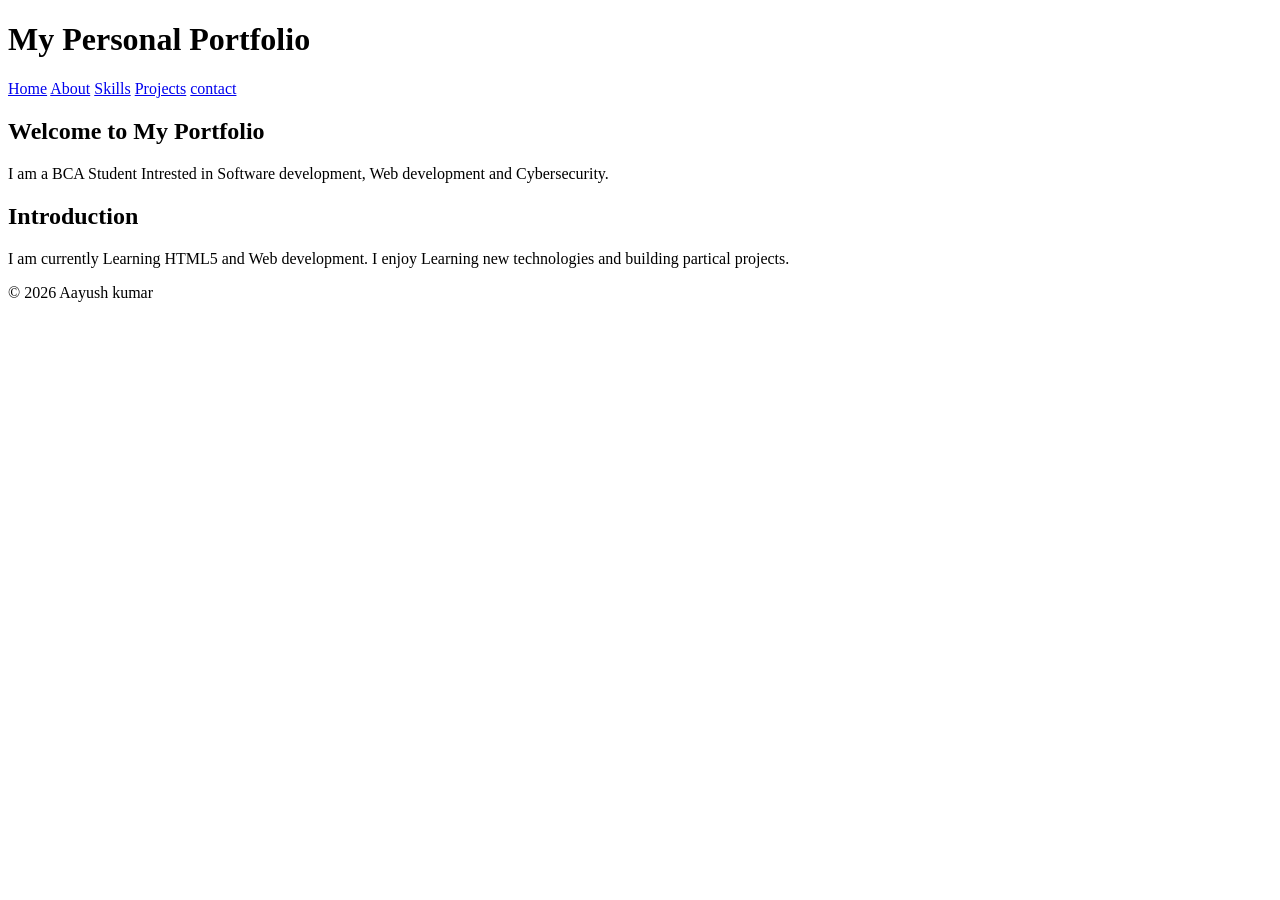
==== index.html @ f5381dcd "Add files via upload" ====
<!DOCTYPE html>
<html lang="en">

<head>
    <meta charset="UTF-8">

    <title>My Portfolio</title>

</head>

<body>

    <header>

        <h1>My Personal Portfolio</h1>

        <nav>

            <a href="index.html">Home</a>
            <a href="About.html">About</a>
            <a href="skills.html">Skills</a>
            <a href="projects.html">Projects</a>
            <a href="contact.html">contact</a>

        </nav>

        <main>

            <section>

                <h2>Welcome to My Portfolio</h2>

                <p>
                    I am a BCA Student Intrested in Software development,
                    Web development and Cybersecurity.
                </p>
            </section>

            <section>

                <h2> Introduction</h2>

                <p>
                    I am currently Learning HTML5 and Web development.
                    I enjoy Learning new technologies and building partical projects.
                </p>
            </section>
        </main>

        <footer>
            <p>&copy; 2026 Aayush kumar</p>
        </footer>

    </header>
</body>

</html>
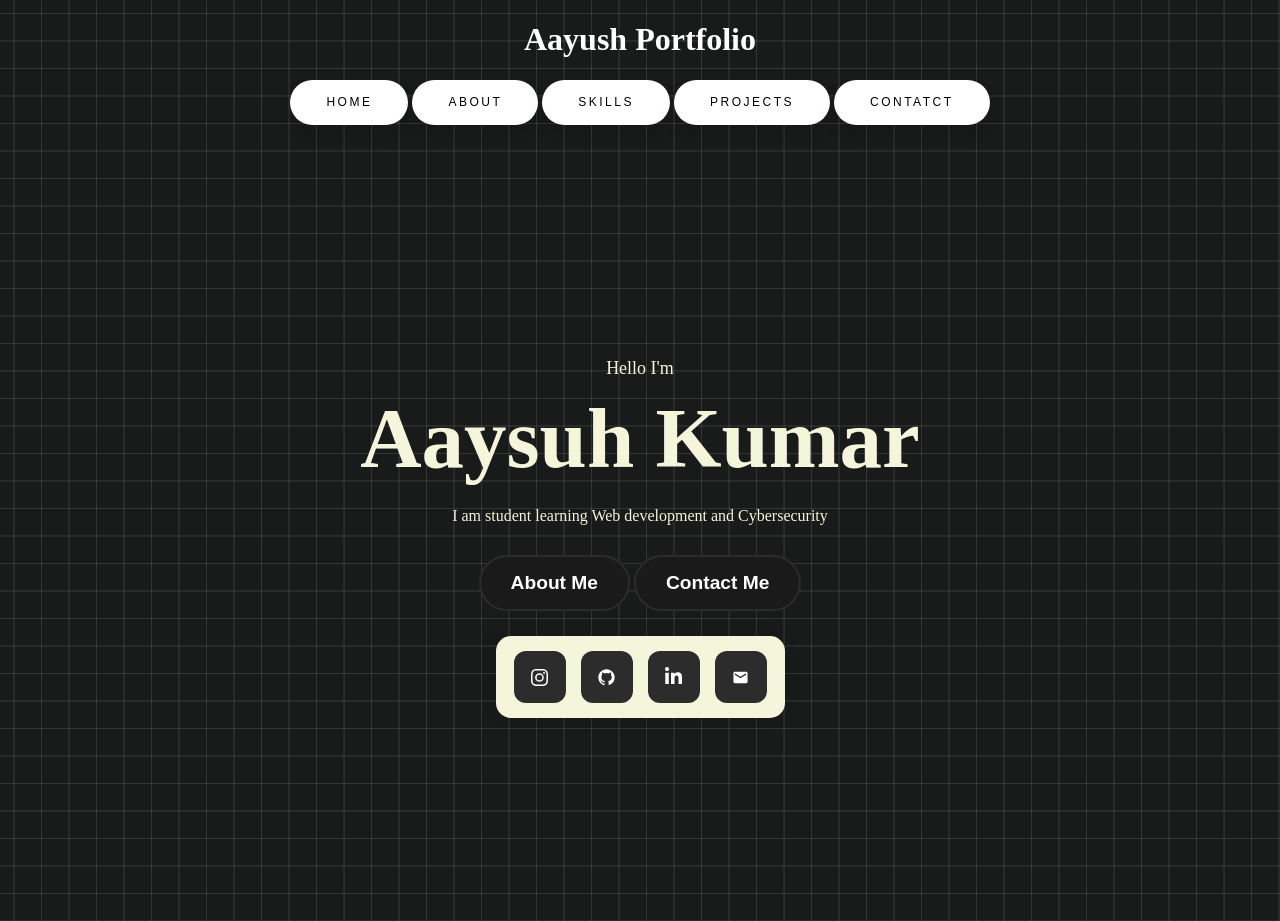
==== commit 0801b083: "Add files via upload" ====
--- a/index.html
+++ b/index.html
@@ -1,57 +1,70 @@
 <!DOCTYPE html>
 <html lang="en">
-
 <head>
     <meta charset="UTF-8">
-
-    <title>My Portfolio</title>
-
+    <meta name="viewport" content="width=device-width, initial-scale=1.0">
+    <title>Aayush Portfolio</title>
+    <link rel="stylesheet" href="style.css">
 </head>
 
-<body>
-
-    <header>
-
-        <h1>My Personal Portfolio</h1>
+<body class="container">  
+     <header>
+        <h1>Aayush Portfolio</h1>
 
         <nav>
+            <button class="nav-buton"onclick="window.location.href='index.html'">Home</button>
+            <button class="nav-buton"onclick="window.location.href='about.html'">About</button>
+            <button class="nav-buton"onclick="window.location.href='skills.html'">Skills</button>
+            <button class="nav-buton"onclick="window.location.href='projects.html'">Projects</button>
+            <button class="nav-buton"onclick="window.location.href='contact.html'">Contatct</button>
+        </nav>     
+    </header>
 
-            <a href="index.html">Home</a>
-            <a href="About.html">About</a>
-            <a href="skills.html">Skills</a>
-            <a href="projects.html">Projects</a>
-            <a href="contact.html">contact</a>
+    <main>
+        <section id="index">
+            <p id="intro">Hello I'm</p>
+            <h1>Aaysuh Kumar</h1>
+            <p id="bio">I am student learning Web development and Cybersecurity</p>
+        </section>
 
-        </nav>
+        <section id="button">
+            <button class="boton-elegante"onclick="window.location.href='about.html'">About Me</button>
+            <button class="boton-elegante"onclick="window.location.href='contact.html'">Contact Me</button>
+        </section>
 
-        <main>
+        <section id="social-card">
 
-            <section>
+    <div class="social-card">
 
-                <h2>Welcome to My Portfolio</h2>
+        <a href="https://www.instagram.com/_.aayuxx" class="socialContainer containerOne">
+            <svg class="socialSvg" viewBox="0 0 16 16">
+                <path d="M8 0C5.829 0 5.556.01 4.703.048 3.85.088 3.269.222 2.76.42a3.917 3.917 0 0 0-1.417.923A3.927 3.927 0 0 0 .42 2.76C.222 3.268.087 3.85.048 4.7.01 5.555 0 5.827 0 8.001c0 2.172.01 2.444.048 3.297.04.852.174 1.433.372 1.942.205.526.478.972.923 1.417.444.445.89.719 1.416.923.51.198 1.09.333 1.942.372C5.555 15.99 5.827 16 8 16s2.444-.01 3.298-.048c.851-.04 1.434-.174 1.943-.372a3.916 3.916 0 0 0 1.416-.923c.445-.445.718-.891.923-1.417.197-.509.332-1.09.372-1.942C15.99 10.445 16 10.173 16 8s-.01-2.445-.048-3.299c-.04-.851-.175-1.433-.372-1.941a3.926 3.926 0 0 0-.923-1.417A3.911 3.911 0 0 0 13.24.42c-.51-.198-1.092-.333-1.943-.372C10.443.01 10.172 0 7.998 0h.003zm-.717 1.442h.718c2.136 0 2.389.007 3.232.046.78.035 1.204.166 1.486.275.373.145.64.319.92.599.28.28.453.546.598.92.11.281.24.705.275 1.485.039.843.047 1.096.047 3.231s-.008 2.389-.047 3.232c-.035.78-.166 1.203-.275 1.485a2.47 2.47 0 0 1-.599.919c-.28.28-.546.453-.92.598-.28.11-.704.24-1.485.276-.843.038-1.096.047-3.232.047s-2.39-.009-3.233-.047c-.78-.036-1.203-.166-1.485-.276a2.478 2.478 0 0 1-.92-.598 2.48 2.48 0 0 1-.6-.92c-.109-.281-.24-.705-.275-1.485-.038-.843-.046-1.096-.046-3.233 0-2.136.008-2.388.046-3.231.036-.78.166-1.204.276-1.486.145-.373.319-.64.599-.92.28-.28.546-.453.92-.598.282-.11.705-.24 1.485-.276.738-.034 1.024-.044 2.515-.045v.002zm4.988 1.328a.96.96 0 1 0 0 1.92.96.96 0 0 0 0-1.92zm-4.27 1.122a4.109 4.109 0 1 0 0 8.217 4.109 4.109 0 0 0 0-8.217zm0 1.441a2.667 2.667 0 1 1 0 5.334 2.667 2.667 0 0 1 0-5.334z"></path>
+            </svg>
+        </a>
 
-                <p>
-                    I am a BCA Student Intrested in Software development,
-                    Web development and Cybersecurity.
-                </p>
-            </section>
+        <a href="https://github.com/Aayushfx" class="socialContainer containerTwo">
+            <svg class="socialSvg" viewBox="0 0 24 24">
+                <path d="M12 .5C5.65.5.5 5.65.5 12c0 5.09 3.29 9.41 7.86 10.94.58.11.79-.25.79-.56v-2.17c-3.2.7-3.87-1.54-3.87-1.54-.53-1.33-1.28-1.68-1.28-1.68-1.05-.72.08-.71.08-.71 1.16.08 1.77 1.19 1.77 1.19 1.03 1.77 2.7 1.26 3.36.96.1-.75.4-1.26.73-1.55-2.55-.29-5.23-1.28-5.23-5.7 0-1.26.45-2.29 1.19-3.1-.12-.29-.52-1.47.11-3.06 0 0 .97-.31 3.18 1.18a11.1 11.1 0 0 1 5.79 0c2.21-1.49 3.18-1.18 3.18-1.18.63 1.59.23 2.77.11 3.06.74.81 1.19 1.84 1.19 3.1 0 4.43-2.69 5.4-5.25 5.69.41.35.78 1.04.78 2.1v3.11c0 .31.21.67.8.56A11.51 11.51 0 0 0 23.5 12C23.5 5.65 18.35.5 12 .5z"></path>
+            </svg>
+        </a>
 
-            <section>
+        <a href="https://www.linkedin.com/in/aayush-kumar-6a751b239/" class="socialContainer containerThree">
+            <svg class="socialSvg" viewBox="0 0 448 512">
+                <path d="M100.28 448H7.4V148.9h92.88zM53.79 108.1C24.09 108.1 0 83.5 0 53.8a53.79 53.79 0 0 1 107.58 0c0 29.7-24.1 54.3-53.79 54.3zM447.9 448h-92.68V302.4c0-34.7-.7-79.2-48.29-79.2-48.29 0-55.69 37.7-55.69 76.7V448h-92.78V148.9h89.08v40.8h1.3c12.4-23.5 42.69-48.3 87.88-48.3 94 0 111.28 61.9 111.28 142.3V448z"></path>
+            </svg>
+        </a>
 
-                <h2> Introduction</h2>
+        <a href="mailto:honeykumarkushwaha375@gmail.com" class="socialContainer containerFour">
+            <svg class="socialSvg" viewBox="0 0 24 24">
+                <path d="M20 4H4c-1.1 0-2 .9-2 2v12c0 1.1.9 2 2 2h16c1.1 0 2-.9 2-2V6c0-1.1-.9-2-2-2zm0 4-8 5-8-5V6l8 5 8-5v2z"></path>
+            </svg>
+        </a>
 
-                <p>
-                    I am currently Learning HTML5 and Web development.
-                    I enjoy Learning new technologies and building partical projects.
-                </p>
-            </section>
-        </main>
+    </div>
 
-        <footer>
-            <p>&copy; 2026 Aayush kumar</p>
-        </footer>
+</section>
 
-    </header>
+    </main>
+    
 </body>
-
 </html>
--- a/style.css
+++ b/style.css
@@ -0,0 +1,302 @@
+header {
+    text-align: center;
+    color: white;
+}
+/* From Uiverse.io by adamgiebl */ 
+.container {
+  width: 100%;
+  height: 100%;
+  --color: rgba(114, 114, 114, 0.3);
+  background-color: #191a1a;
+  background-image: linear-gradient(0deg, transparent 24%, var(--color) 25%, var(--color) 26%, transparent 27%,transparent 74%, var(--color) 75%, var(--color) 76%, transparent 77%,transparent),
+      linear-gradient(90deg, transparent 24%, var(--color) 25%, var(--color) 26%, transparent 27%,transparent 74%, var(--color) 75%, var(--color) 76%, transparent 77%,transparent);
+  background-size: 55px 55px;
+}
+
+html,body {
+    margin: 0;
+    min-height: 100vh;
+}
+
+body {
+    position: relative;
+}
+
+.nav-buton {
+  padding: 1.3em 3em;
+  font-size: 12px;
+  text-transform: uppercase;
+  letter-spacing: 2.5px;
+  font-weight: 500;
+  color: #000;
+  background-color: #fff;
+  border: none;
+  border-radius: 45px;
+  box-shadow: 0px 8px 15px rgba(0, 0, 0, 0.1);
+  transition: all 0.3s ease 0s;
+  cursor: pointer;
+  outline: none;
+}
+
+.nav-buton:hover {
+  background-color: #23c483;
+  box-shadow: 0px 15px 20px rgba(46, 229, 157, 0.4);
+  color: #fff;
+  transform: translateY(-7px);
+}
+
+.nav-buton:active {
+  transform: translateY(-1px);
+}
+
+#index { 
+    display: flex;
+    flex-direction: column;
+    justify-content: center;
+    align-items: center;
+    min-height: 70vh;
+    text-align: center;
+    color: beige;
+}
+
+#intro {
+    font-size: 18px;
+    margin-bottom: 5px;
+}
+
+section h1 { 
+    font-size: 85px;
+    margin: 5px 0;
+}
+
+#bio {
+    font-size: 16px;
+    margin-top: 15px;
+}
+
+#button {
+    text-align: center;
+    margin-top: -200px;
+}
+
+.boton-elegante {
+  padding: 15px 30px;
+  border: 2px solid #2c2c2c;
+  background-color: #1a1a1a;
+  color: #ffffff;
+  font-size: 1.2rem;
+  cursor: pointer;
+  border-radius: 30px;
+  transition: all 0.4s ease;
+  outline: none;
+  position: relative;
+  overflow: hidden;
+  font-weight: bold;
+}
+
+.boton-elegante::after {
+  content: "";
+  position: absolute;
+  top: 0;
+  left: 0;
+  width: 100%;
+  height: 100%;
+  background: radial-gradient(
+    circle,
+    rgba(255, 255, 255, 0.25) 0%,
+    rgba(255, 255, 255, 0) 70%
+  );
+  transform: scale(0);
+  transition: transform 0.5s ease;
+}
+
+.boton-elegante:hover::after {
+  transform: scale(4);
+}
+
+.boton-elegante:hover {
+  border-color: #666666;
+  background: #292929;
+}
+
+#social-card {
+    width: 100%;
+    display: flex;
+    justify-content: center;
+    align-items: center;
+}
+
+.social-card {
+    width: fit-content;
+    height: fit-content;
+    background-color: beige;
+    display: flex;
+    align-items: center;
+    justify-content: center;
+    padding: 15px 18px;
+    gap: 15px;
+    margin-top: 25px;
+    border-radius: 15px;
+    box-shadow: 0px 0px 20px rgba(0, 0, 0, 0.055);
+}
+
+.socialContainer {
+    width: 52px;
+    height: 52px;
+    background-color: rgb(44, 44, 44);
+    display: flex;
+    align-items: center;
+    justify-content: center;
+    overflow: hidden;
+    transition-duration: .3s;
+    border-radius: 12px;
+}
+
+.containerOne:hover {
+    background-color: #d62976;
+    transition-duration: .3s;
+}
+
+.containerTwo:hover {
+    background-color: #333;
+    transition-duration: .3s;
+}
+
+.containerThree:hover {
+    background-color: #0072b1;
+    transition-duration: .3s;
+}
+
+.containerFour:hover {
+    background-color: #ea4335;
+    transition-duration: .3s;
+}
+
+.socialContainer:active {
+    transform: scale(0.9);
+    transition-duration: .3s;
+}
+
+.socialSvg {
+    width: 17px;
+}
+
+.socialSvg path {
+    fill: rgb(255, 255, 255);
+}
+
+.socialContainer:hover .socialSvg {
+    animation: slide-in-top 0.3s both;
+}
+
+@keyframes slide-in-top {
+    0% {
+        transform: translateY(-50px);
+        opacity: 0;
+    }
+
+    100% {
+        transform: translateY(0);
+        opacity: 1;
+    }
+}
+
+#about,
+#education,
+#interests {
+    max-width: 700px;
+    margin: 50px auto;
+    margin-bottom: 50px;
+    text-align: center;
+    color: beige;
+}
+
+#education h2,
+#interests h2 {
+    font-size: 28px;
+    margin-bottom: 15px;
+}
+
+#about p,
+#education p,
+#interests p {
+    font-size: 17px;
+    line-height: 1.6;
+}
+
+#skills {
+    max-width: 700px;
+    margin: 50px auto;
+    text-align: center;
+    color: beige;
+}
+
+#skills p {
+    background-color: #191a1a;
+    border: 1px solid #444;
+    padding: 15px;
+    margin: 15px 0;
+    border-radius: 10px;
+}
+
+#projects {
+    max-width: 900px;
+    margin: 50px auto;
+    text-align: center;
+    color: beige;
+}
+
+.project-container {
+    display: flex;
+    justify-content: center;
+    gap: 20px;
+    margin-top: 30px;
+}
+
+.project-card {
+    width: 200px;
+    padding: 20px;
+    background-color: #d6c7a1;
+    color: black;
+    border-radius: 12px;
+    transition: 0.3s;
+}
+
+.project-card:hover {
+    transform: translateY(-5px);
+}
+
+#contact {
+    max-width: 600px;
+    margin: 60px auto;
+    text-align: center;
+    color: beige;
+}
+
+#contact form {
+    display: flex;
+    flex-direction: column;
+    gap: 12px;
+}
+
+#contact input,
+#contact textarea {
+    padding: 12px;
+    border: none;
+    border-radius: 8px;
+    font-size: 16px;
+}
+
+#contact textarea {
+    height: 150px;
+    resize: vertical;
+}
+
+#contact button {
+    padding: 12px;
+    background-color: beige;
+    color: black;
+    border: none;
+    border-radius: 8px;
+    cursor: pointer;
+}
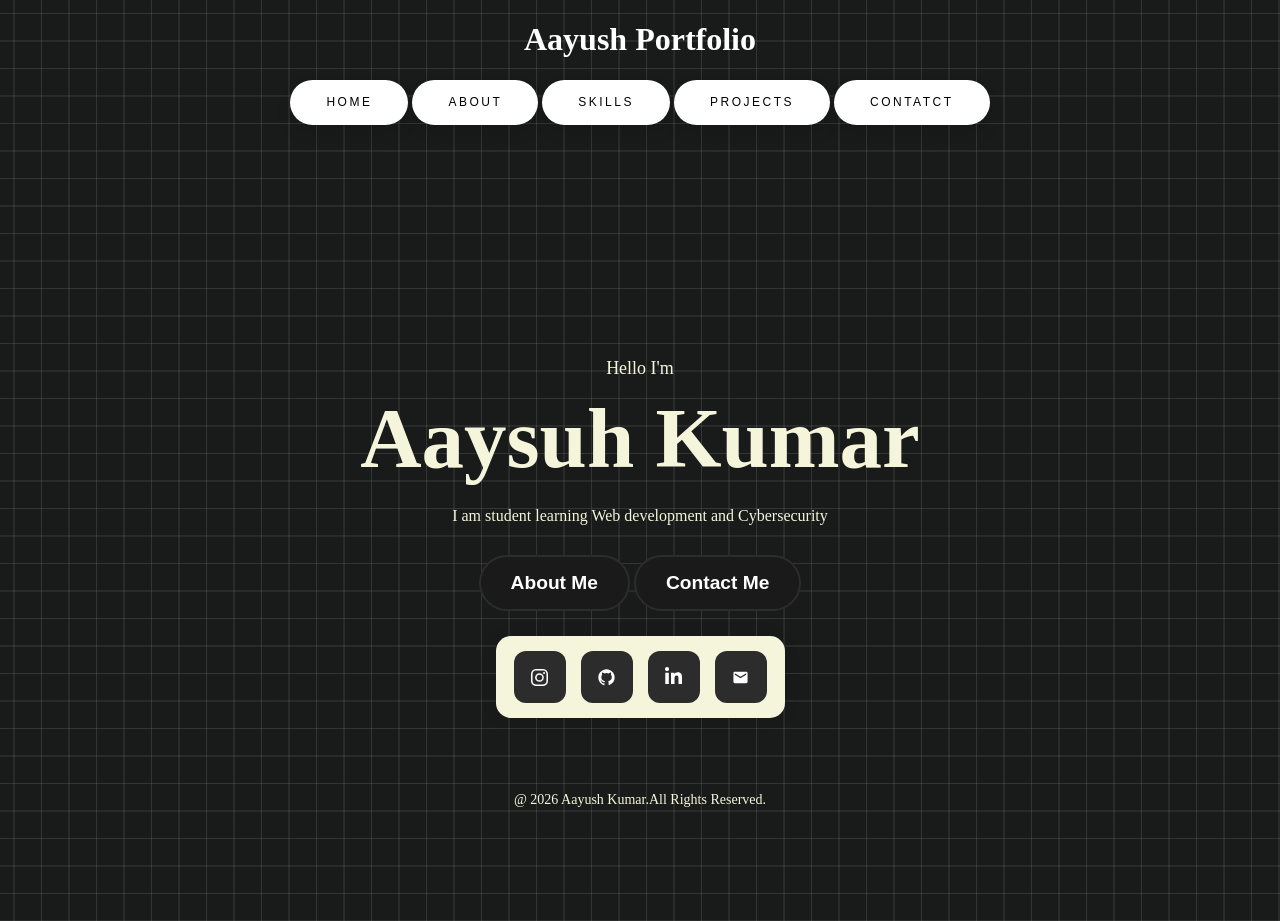
==== commit bf7b33cb: "Update portfolio site" ====
--- a/index.html
+++ b/index.html
@@ -65,6 +65,10 @@
 </section>
 
     </main>
+
+    <footer>
+        <p>@ 2026 Aayush Kumar.All Rights Reserved.</p>
+    </footer>
     
 </body>
 </html>
--- a/style.css
+++ b/style.css
@@ -299,4 +299,15 @@
     border: none;
     border-radius: 8px;
     cursor: pointer;
+}
+
+footer {
+    text-align: center;
+    padding: 20px;
+    margin-top: 40px;
+}
+
+footer p {
+    color: beige;
+    font-size: 14px;
 }
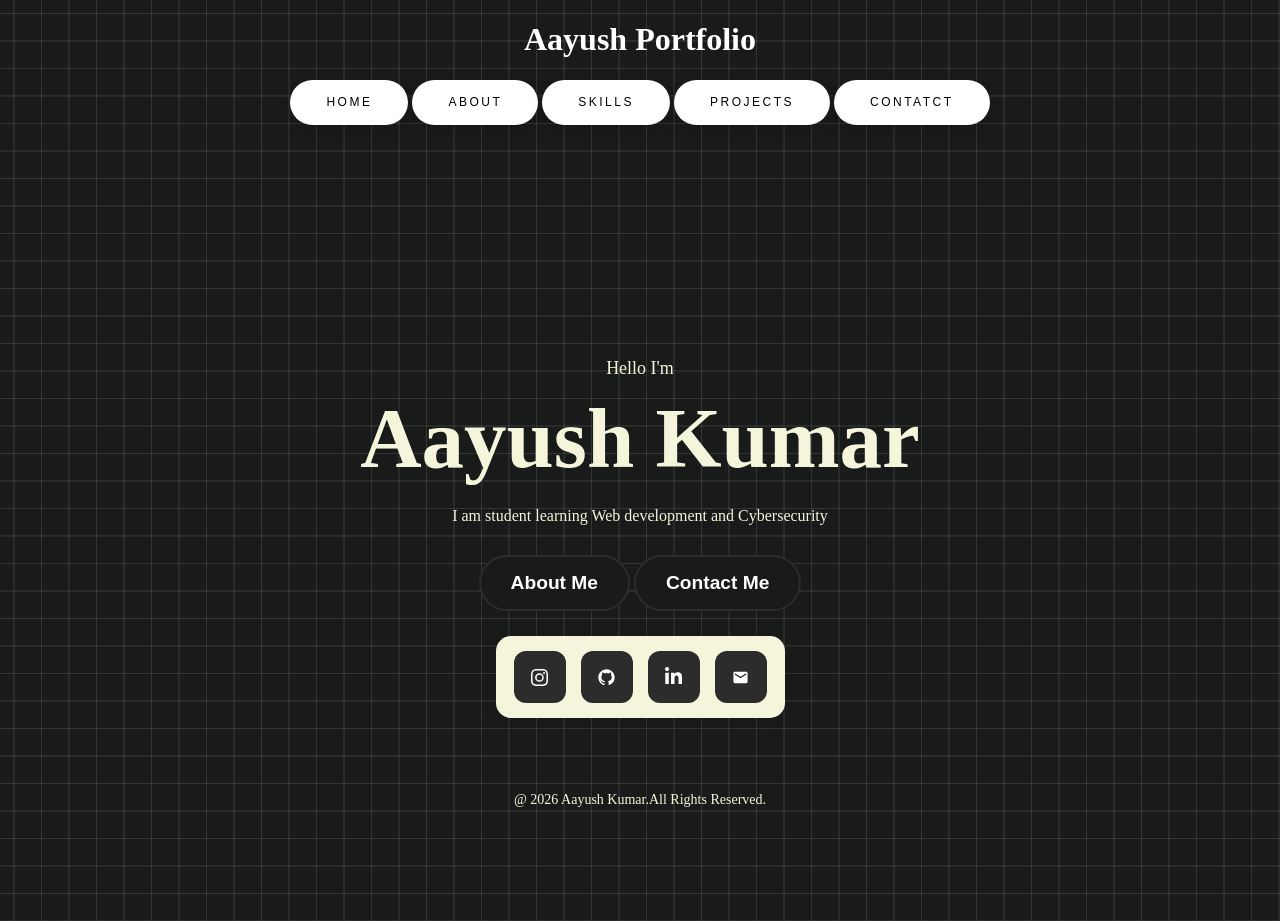
==== commit 06fd1c40: "Update index.html" ====
--- a/index.html
+++ b/index.html
@@ -23,7 +23,7 @@
     <main>
         <section id="index">
             <p id="intro">Hello I'm</p>
-            <h1>Aaysuh Kumar</h1>
+            <h1>Aayush Kumar</h1>
             <p id="bio">I am student learning Web development and Cybersecurity</p>
         </section>
 
@@ -71,4 +71,4 @@
     </footer>
     
 </body>
-</html>+</html>
